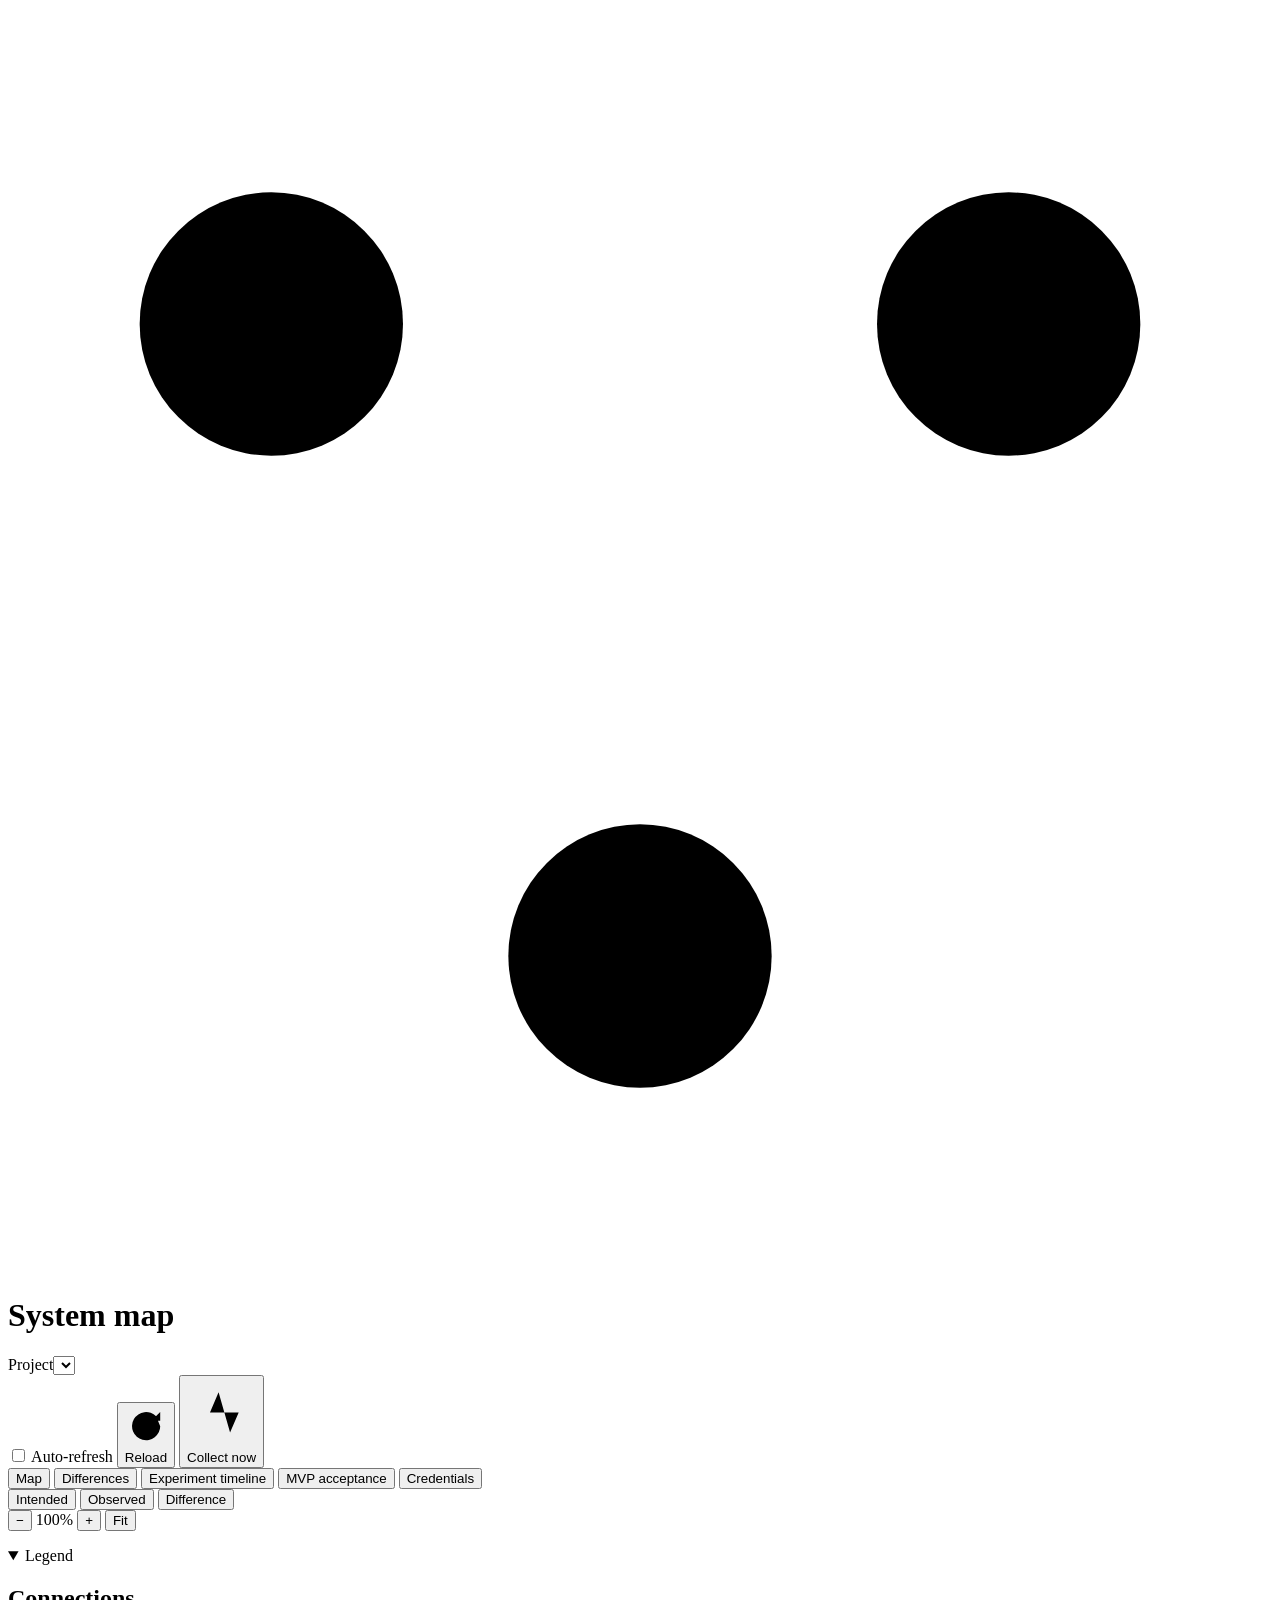
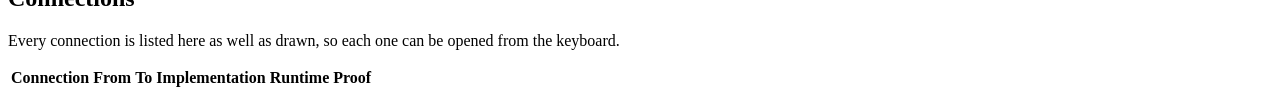
==== bin/system-map-ui/index.html @ d510fc17 "no-mistakes(review): Fix system map access, verification, and teardown" ====
<!doctype html>
<html lang="en">
<head>
<meta charset="utf-8">
<meta name="viewport" content="width=device-width, initial-scale=1">
<title>System map</title>
<link rel="icon" href="data:,">
<link rel="stylesheet" href="/app.css">
<script src="/app.js" defer></script>
</head>
<body>
<header class="bar">
  <div class="bar__brand">
    <svg class="bar__mark" viewBox="0 0 24 24" aria-hidden="true"><circle cx="5" cy="6" r="2.5"/><circle cx="19" cy="6" r="2.5"/><circle cx="12" cy="18" r="2.5"/><path d="M7.5 6h9M6.3 8.2l4.4 7.6M17.7 8.2l-4.4 7.6"/></svg>
    <h1 class="bar__title">System map</h1>
    <label class="bar__project"><span class="sr-only">Project</span><select id="project"></select></label>
  </div>
  <div class="bar__health" id="health" aria-live="polite"></div>
  <div class="bar__actions">
    <label class="toggle"><input type="checkbox" id="auto"> Auto-refresh</label>
    <button type="button" class="btn" id="reload" title="Re-read the latest published snapshot">
      <svg viewBox="0 0 24 24" aria-hidden="true"><path d="M20 12a8 8 0 1 1-2.3-5.6M20 4v5h-5"/></svg>Reload</button>
    <button type="button" class="btn btn--primary" id="collect" title="Run the read-only collectors now">
      <svg viewBox="0 0 24 24" aria-hidden="true"><path d="M4 12h4l3-7 4 14 3-7h2"/></svg>Collect now</button>
  </div>
</header>
<div id="banners" class="banners" aria-live="polite"></div>
<main class="page">
  <div class="tabs" role="tablist" aria-label="Views">
    <button role="tab" id="tab-map" aria-controls="view-map" aria-selected="true">Map</button>
    <button role="tab" id="tab-diff" aria-controls="view-diff" aria-selected="false" tabindex="-1">Differences <span class="count" id="diff-count"></span></button>
    <button role="tab" id="tab-life" aria-controls="view-life" aria-selected="false" tabindex="-1">Experiment timeline</button>
    <button role="tab" id="tab-accept" aria-controls="view-accept" aria-selected="false" tabindex="-1">MVP acceptance</button>
    <button role="tab" id="tab-cred" aria-controls="view-cred" aria-selected="false" tabindex="-1">Credentials</button>
  </div>

  <section id="view-map" role="tabpanel" aria-labelledby="tab-map" class="view view--map">
    <div class="map">
      <div class="map__toolbar">
        <div class="seg" role="radiogroup" aria-label="Lens">
          <button role="radio" data-lens="intended" aria-checked="false">Intended</button>
          <button role="radio" data-lens="observed" aria-checked="true">Observed</button>
          <button role="radio" data-lens="difference" aria-checked="false">Difference</button>
        </div>
        <div class="zoom" role="group" aria-label="Map size">
          <button type="button" class="btn btn--small" id="zoom-out" aria-label="Smaller map">−</button>
          <span class="zoom__level" id="zoom-level" aria-live="polite">100%</span>
          <button type="button" class="btn btn--small" id="zoom-in" aria-label="Larger map">+</button>
          <button type="button" class="btn btn--small" id="zoom-fit" aria-label="Toggle between actual size and fit to frame">Fit</button>
        </div>
        <p class="map__mode" id="mode-line"></p>
      </div>
      <div class="map__canvas" id="canvas"></div>
      <details class="legend" open>
        <summary>Legend</summary>
        <ul class="legend__list" id="legend"></ul>
      </details>
      <h2 class="h2">Connections</h2>
      <p class="hint">Every connection is listed here as well as drawn, so each one can be opened from the keyboard.</p>
      <div class="tablewrap"><table class="table" id="edge-table"><thead><tr><th scope="col">Connection</th><th scope="col">From</th><th scope="col">To</th><th scope="col">Implementation</th><th scope="col">Runtime</th><th scope="col">Proof</th></tr></thead><tbody></tbody></table></div>
    </div>
    <aside class="detail" id="detail" aria-label="Selected item" tabindex="-1"></aside>
  </section>

  <section id="view-diff" role="tabpanel" aria-labelledby="tab-diff" class="view" hidden>
    <div class="view__head">
      <h2 class="h2">Intended vs observed</h2>
      <div class="seg" role="radiogroup" aria-label="Discrepancy filter">
        <button role="radio" data-dfilter="open" aria-checked="true">Open</button>
        <button role="radio" data-dfilter="resolved" aria-checked="false">Resolved</button>
        <button role="radio" data-dfilter="all" aria-checked="false">All</button>
      </div>
    </div>
    <p class="hint">Each difference has a durable id. Linking one to an existing task (bin/fm-system-map.sh link) records ownership without creating a second task list.</p>
    <div class="tablewrap"><table class="table" id="diff-table"><thead><tr><th scope="col">Severity</th><th scope="col">What differs</th><th scope="col">Subject</th><th scope="col">Kind</th><th scope="col">Seen</th><th scope="col">Owner / links</th></tr></thead><tbody></tbody></table></div>
    <div id="diff-extra"></div>
  </section>

  <section id="view-life" role="tabpanel" aria-labelledby="tab-life" class="view" hidden>
    <h2 class="h2" id="life-title">Experiment timeline</h2>
    <p class="hint" id="life-desc"></p>
    <div class="tablewrap"><table class="table table--grid" id="life-table"></table></div>
  </section>

  <section id="view-accept" role="tabpanel" aria-labelledby="tab-accept" class="view" hidden>
    <h2 class="h2">MVP acceptance</h2>
    <p class="hint">Each criterion stands on its own version-bound evidence. There is no completion percentage.</p>
    <ol class="criteria" id="criteria"></ol>
  </section>

  <section id="view-cred" role="tabpanel" aria-labelledby="tab-cred" class="view" hidden>
    <h2 class="h2">Credentials</h2>
    <p class="hint">Purpose, owner and expiry only. Secret values are never recorded or shown.</p>
    <div class="tablewrap"><table class="table" id="cred-table"><thead><tr><th scope="col">Credential</th><th scope="col">Purpose</th><th scope="col">Owner</th><th scope="col">Expires</th><th scope="col">Used by</th></tr></thead><tbody></tbody></table></div>
  </section>
</main>
<noscript><p class="banner banner--danger">The system map needs JavaScript enabled.</p></noscript>
</body>
</html>
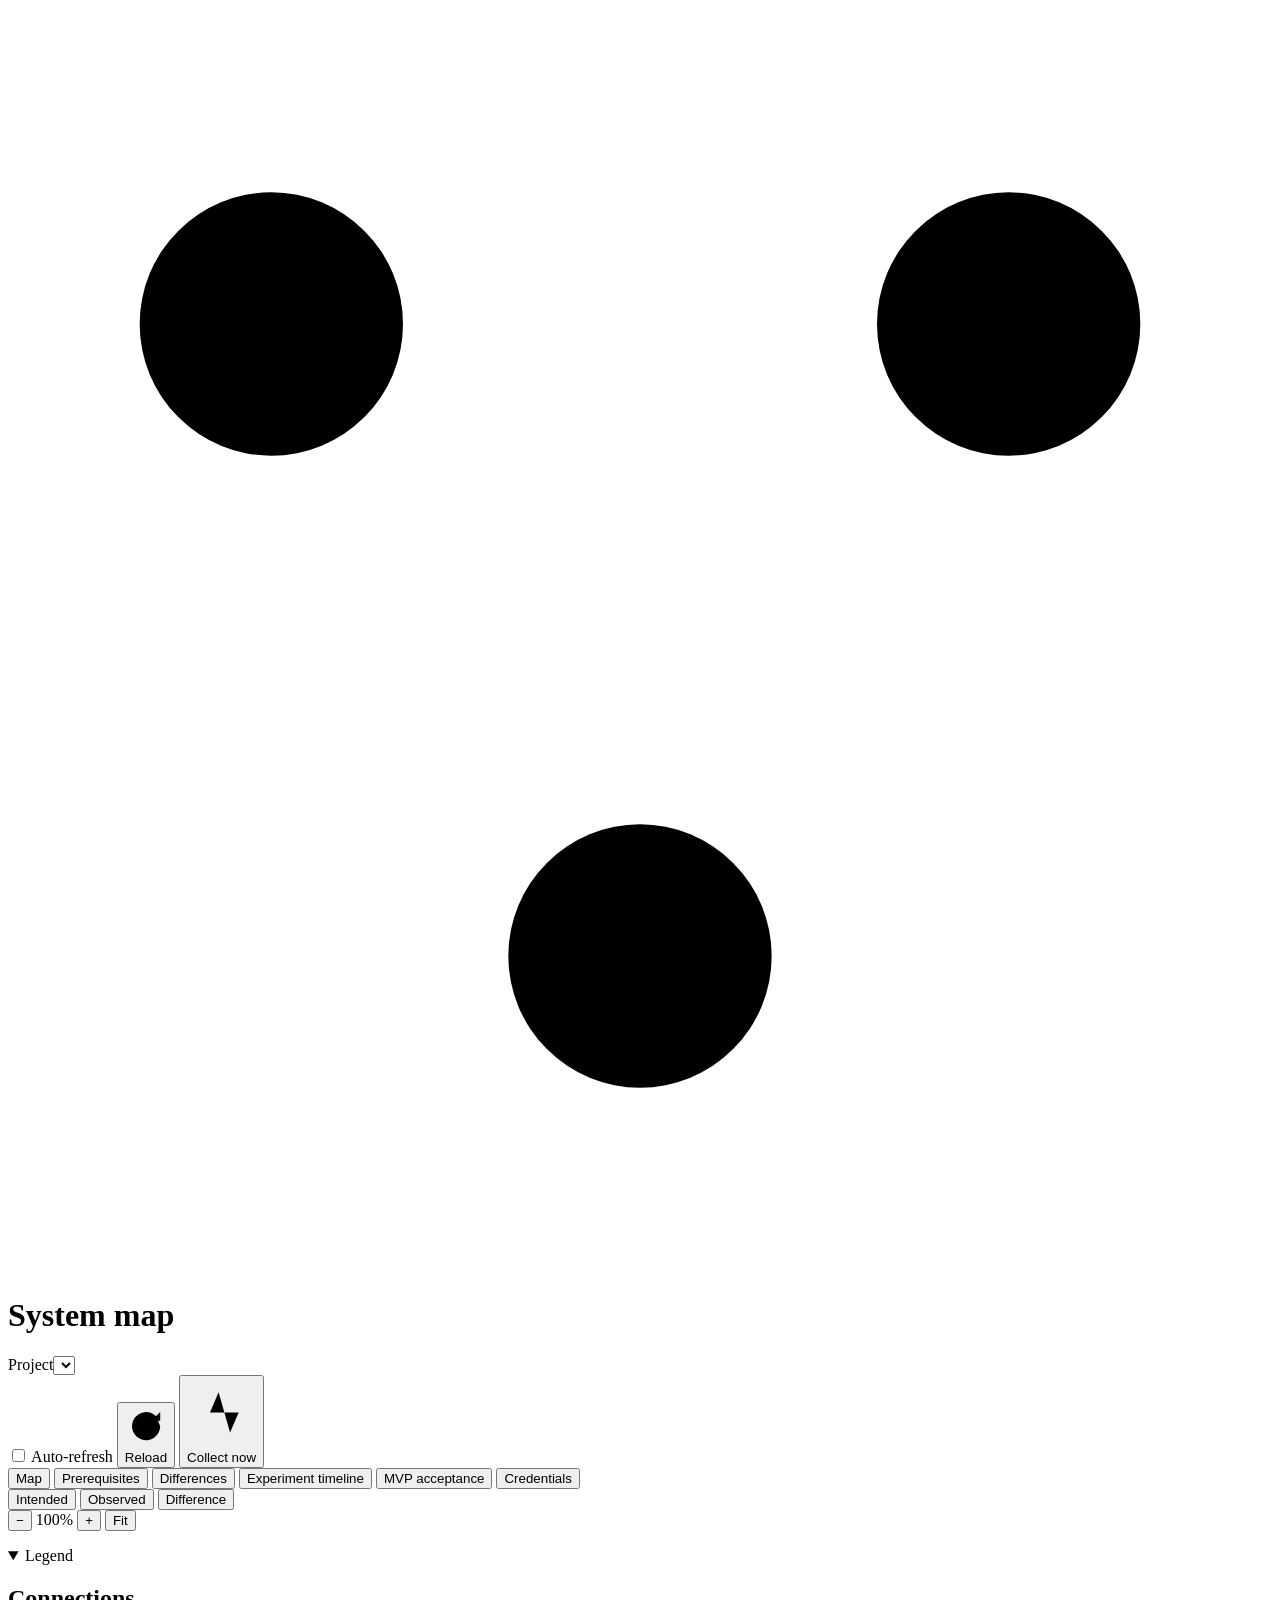
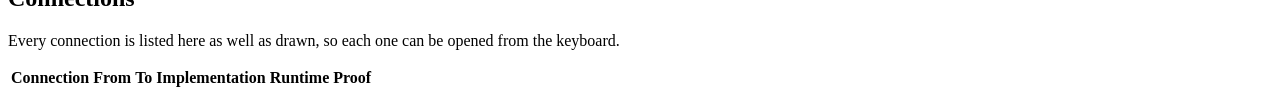
==== commit 91857ba3: "Expose system map prerequisites, lineage and delegated freshness" ====
--- a/bin/system-map-ui/index.html
+++ b/bin/system-map-ui/index.html
@@ -28,6 +28,7 @@
 <main class="page">
   <div class="tabs" role="tablist" aria-label="Views">
     <button role="tab" id="tab-map" aria-controls="view-map" aria-selected="true">Map</button>
+    <button role="tab" id="tab-ready" aria-controls="view-ready" aria-selected="false" tabindex="-1">Prerequisites</button>
     <button role="tab" id="tab-diff" aria-controls="view-diff" aria-selected="false" tabindex="-1">Differences <span class="count" id="diff-count"></span></button>
     <button role="tab" id="tab-life" aria-controls="view-life" aria-selected="false" tabindex="-1">Experiment timeline</button>
     <button role="tab" id="tab-accept" aria-controls="view-accept" aria-selected="false" tabindex="-1">MVP acceptance</button>
@@ -62,6 +63,12 @@
     <aside class="detail" id="detail" aria-label="Selected item" tabindex="-1"></aside>
   </section>
 
+  <section id="view-ready" role="tabpanel" aria-labelledby="tab-ready" class="view" hidden>
+    <h2 class="h2">Prerequisites and next proof</h2>
+    <p class="hint">Each phase shows resource coverage, technical observations and authorization separately. A present prerequisite does not demonstrate a phase.</p>
+    <div id="readiness"></div>
+  </section>
+
   <section id="view-diff" role="tabpanel" aria-labelledby="tab-diff" class="view" hidden>
     <div class="view__head">
       <h2 class="h2">Intended vs observed</h2>
@@ -90,7 +97,8 @@
 
   <section id="view-cred" role="tabpanel" aria-labelledby="tab-cred" class="view" hidden>
     <h2 class="h2">Credentials</h2>
-    <p class="hint">Purpose, owner and expiry only. Secret values are never recorded or shown.</p>
+    <p class="hint">Public metadata and renewal dependencies only. Full-window timing requires observed validity for the issuer chain; authorization remains separate.</p>
+    <div id="renewal-groups"></div>
     <div class="tablewrap"><table class="table" id="cred-table"><thead><tr><th scope="col">Credential</th><th scope="col">Purpose</th><th scope="col">Owner</th><th scope="col">Expires</th><th scope="col">Used by</th></tr></thead><tbody></tbody></table></div>
   </section>
 </main>
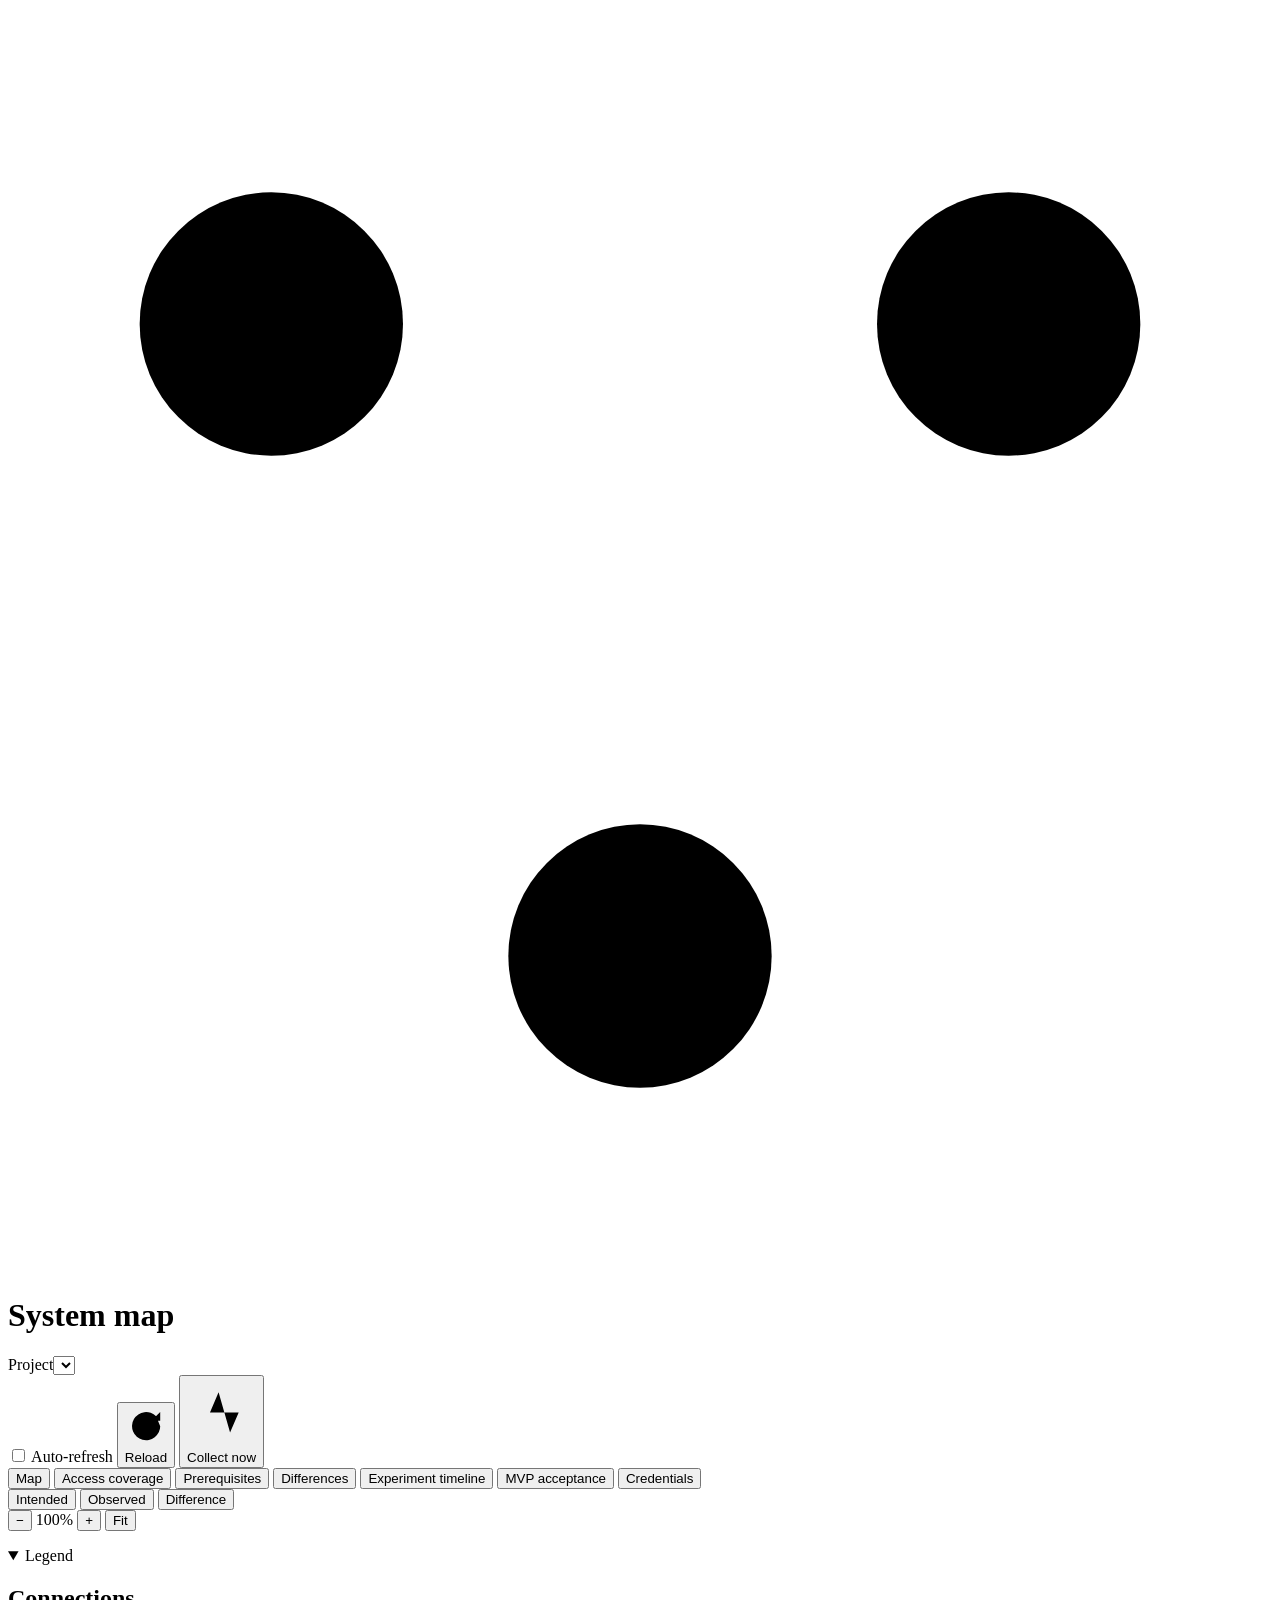
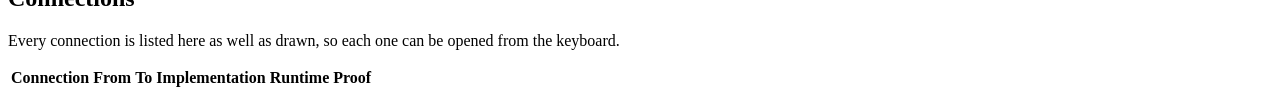
==== commit fe0d18f4: "Expose required access relationships and observed policy coverage in System Map" ====
--- a/bin/system-map-ui/index.html
+++ b/bin/system-map-ui/index.html
@@ -28,6 +28,7 @@
 <main class="page">
   <div class="tabs" role="tablist" aria-label="Views">
     <button role="tab" id="tab-map" aria-controls="view-map" aria-selected="true">Map</button>
+    <button role="tab" id="tab-access" aria-controls="view-access" aria-selected="false" tabindex="-1">Access coverage</button>
     <button role="tab" id="tab-ready" aria-controls="view-ready" aria-selected="false" tabindex="-1">Prerequisites</button>
     <button role="tab" id="tab-diff" aria-controls="view-diff" aria-selected="false" tabindex="-1">Differences <span class="count" id="diff-count"></span></button>
     <button role="tab" id="tab-life" aria-controls="view-life" aria-selected="false" tabindex="-1">Experiment timeline</button>
@@ -61,6 +62,12 @@
       <div class="tablewrap"><table class="table" id="edge-table"><thead><tr><th scope="col">Connection</th><th scope="col">From</th><th scope="col">To</th><th scope="col">Implementation</th><th scope="col">Runtime</th><th scope="col">Proof</th></tr></thead><tbody></tbody></table></div>
     </div>
     <aside class="detail" id="detail" aria-label="Selected item" tabindex="-1"></aside>
+  </section>
+
+  <section id="view-access" role="tabpanel" aria-labelledby="tab-access" class="view" hidden>
+    <h2 class="h2">Required access and observed coverage</h2>
+    <p class="hint">Who calls which operation on which resource, through which identity and policies. Baseline coverage and actual request proof are separate; effective access remains unknown.</p>
+    <div id="access"></div>
   </section>
 
   <section id="view-ready" role="tabpanel" aria-labelledby="tab-ready" class="view" hidden>
@@ -98,7 +105,6 @@
   <section id="view-cred" role="tabpanel" aria-labelledby="tab-cred" class="view" hidden>
     <h2 class="h2">Credentials</h2>
     <p class="hint">Public metadata and renewal dependencies only. Full-window timing requires observed validity for the issuer chain; authorization remains separate.</p>
-    <div id="renewal-groups"></div>
     <div class="tablewrap"><table class="table" id="cred-table"><thead><tr><th scope="col">Credential</th><th scope="col">Purpose</th><th scope="col">Owner</th><th scope="col">Expires</th><th scope="col">Used by</th></tr></thead><tbody></tbody></table></div>
   </section>
 </main>
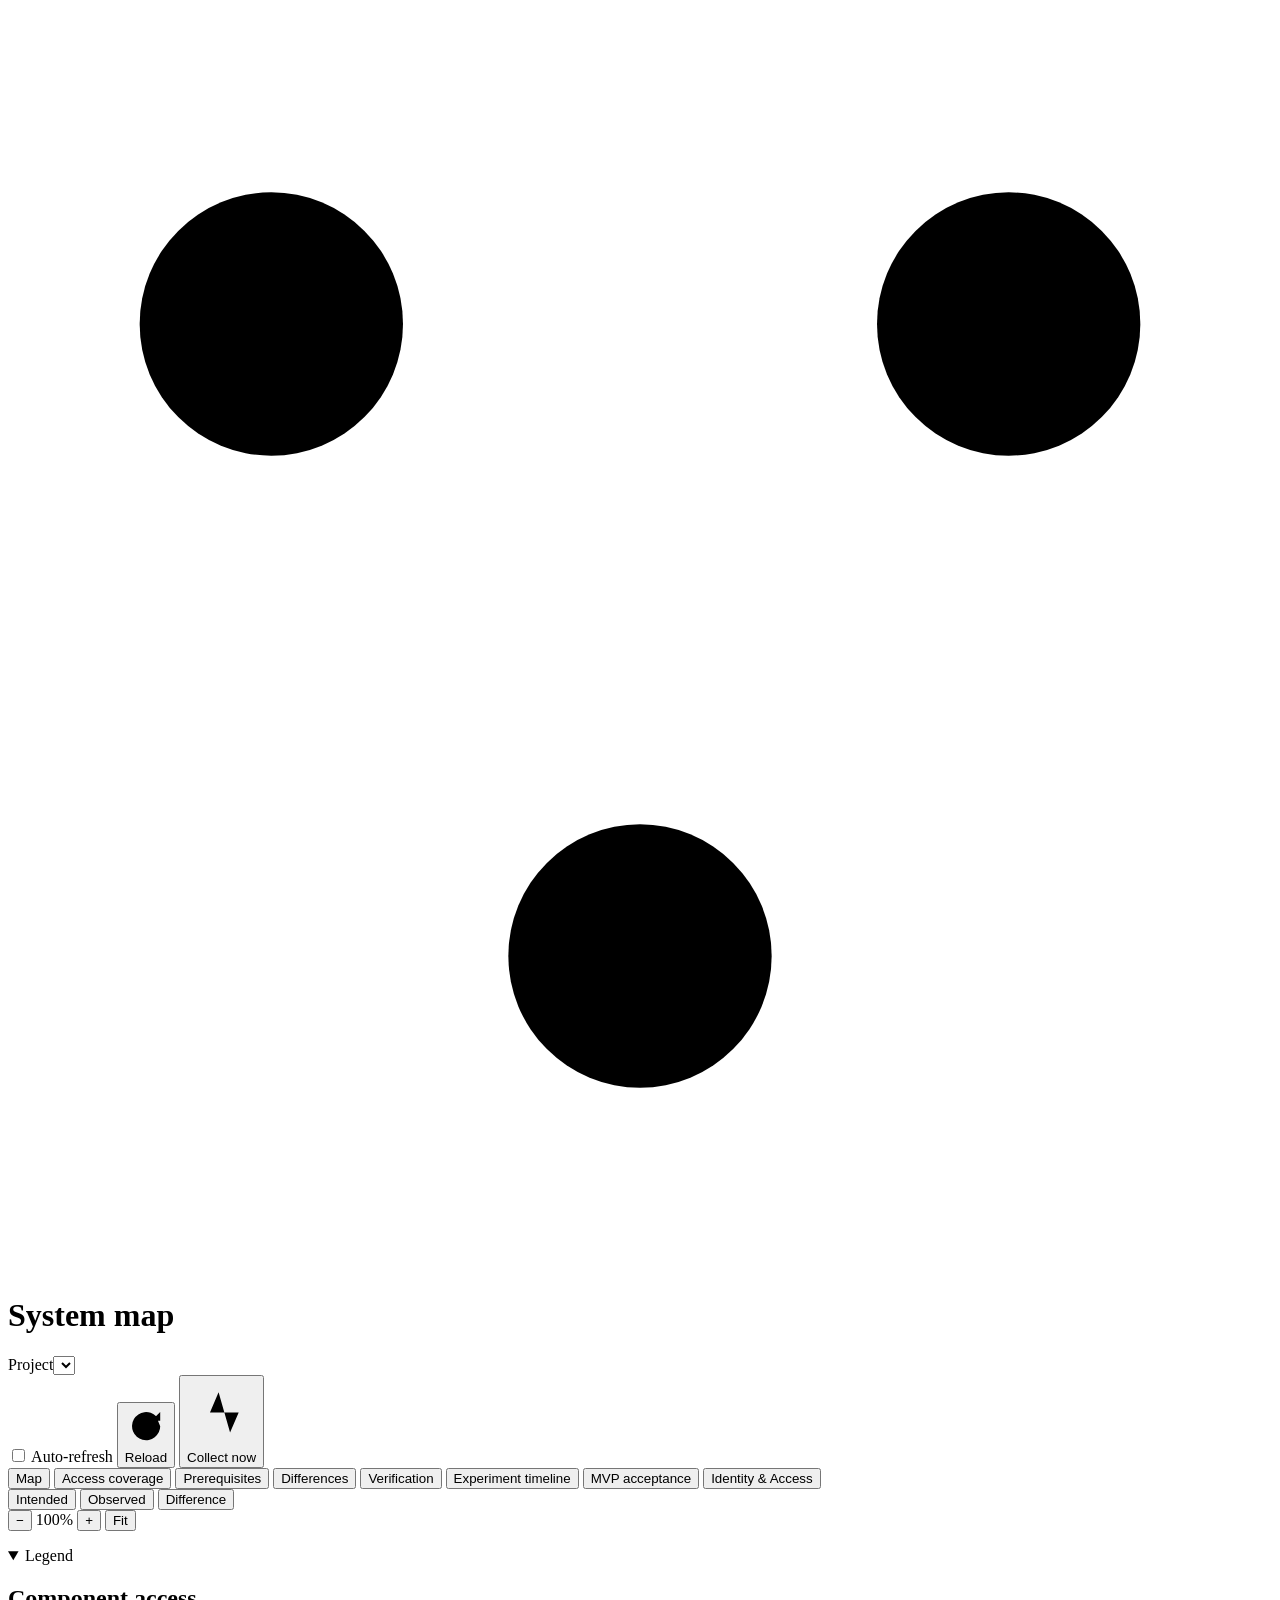
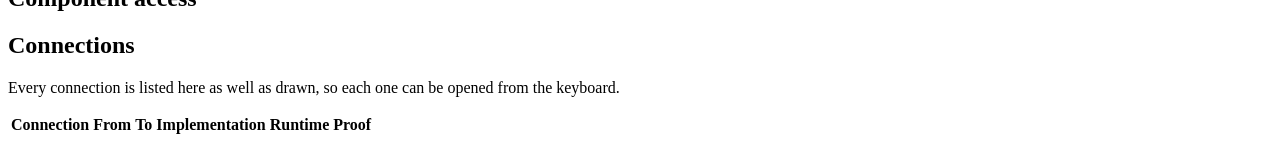
==== commit 5f3bf006: "Clarify system map access inventory and implementation gaps" ====
--- a/bin/system-map-ui/index.html
+++ b/bin/system-map-ui/index.html
@@ -31,9 +31,10 @@
     <button role="tab" id="tab-access" aria-controls="view-access" aria-selected="false" tabindex="-1">Access coverage</button>
     <button role="tab" id="tab-ready" aria-controls="view-ready" aria-selected="false" tabindex="-1">Prerequisites</button>
     <button role="tab" id="tab-diff" aria-controls="view-diff" aria-selected="false" tabindex="-1">Differences <span class="count" id="diff-count"></span></button>
+    <button role="tab" id="tab-verify" aria-controls="view-verify" aria-selected="false" tabindex="-1">Verification</button>
     <button role="tab" id="tab-life" aria-controls="view-life" aria-selected="false" tabindex="-1">Experiment timeline</button>
     <button role="tab" id="tab-accept" aria-controls="view-accept" aria-selected="false" tabindex="-1">MVP acceptance</button>
-    <button role="tab" id="tab-cred" aria-controls="view-cred" aria-selected="false" tabindex="-1">Credentials</button>
+    <button role="tab" id="tab-cred" aria-controls="view-cred" aria-selected="false" tabindex="-1">Identity &amp; Access</button>
   </div>
 
   <section id="view-map" role="tabpanel" aria-labelledby="tab-map" class="view view--map">
@@ -57,6 +58,8 @@
         <summary>Legend</summary>
         <ul class="legend__list" id="legend"></ul>
       </details>
+      <h2 class="h2">Component access</h2>
+      <div id="component-access"></div>
       <h2 class="h2">Connections</h2>
       <p class="hint">Every connection is listed here as well as drawn, so each one can be opened from the keyboard.</p>
       <div class="tablewrap"><table class="table" id="edge-table"><thead><tr><th scope="col">Connection</th><th scope="col">From</th><th scope="col">To</th><th scope="col">Implementation</th><th scope="col">Runtime</th><th scope="col">Proof</th></tr></thead><tbody></tbody></table></div>
@@ -78,16 +81,27 @@
 
   <section id="view-diff" role="tabpanel" aria-labelledby="tab-diff" class="view" hidden>
     <div class="view__head">
-      <h2 class="h2">Intended vs observed</h2>
+      <h2 class="h2">Implementation &amp; deployment gaps</h2>
       <div class="seg" role="radiogroup" aria-label="Discrepancy filter">
         <button role="radio" data-dfilter="open" aria-checked="true">Open</button>
         <button role="radio" data-dfilter="resolved" aria-checked="false">Resolved</button>
         <button role="radio" data-dfilter="all" aria-checked="false">All</button>
       </div>
     </div>
-    <p class="hint">Each difference has a durable id. Linking one to an existing task (bin/fm-system-map.sh link) records ownership without creating a second task list.</p>
-    <div class="tablewrap"><table class="table" id="diff-table"><thead><tr><th scope="col">Severity</th><th scope="col">What differs</th><th scope="col">Subject</th><th scope="col">Kind</th><th scope="col">Seen</th><th scope="col">Owner / links</th></tr></thead><tbody></tbody></table></div>
+    <p class="hint">Missing or incorrect implementation and deployment, plus urgent alerts. Runtime, maintenance and missing verification retain their own evidence and owners.</p>
+    <div class="access-filters">
+      <label>Show concerns<select id="diff-category"></select></label>
+      <label>Find a difference<input id="diff-query" type="search" placeholder="Capability, subject or evidence"></label>
+    </div>
+    <p id="diff-summary" class="hint" aria-live="polite"></p>
+    <div id="diff-list" class="difference-list"></div>
     <div id="diff-extra"></div>
+  </section>
+
+  <section id="view-verify" role="tabpanel" aria-labelledby="tab-verify" class="view" hidden>
+    <h2 class="h2">Missing observation &amp; current proof</h2>
+    <p class="hint">Unverified is not failed. Denied collector reads establish observation limits, not denial of service requests. MVP criteria and actual request proof keep their existing qualification rules.</p>
+    <div id="verification" class="difference-list"></div>
   </section>
 
   <section id="view-life" role="tabpanel" aria-labelledby="tab-life" class="view" hidden>
@@ -103,7 +117,12 @@
   </section>
 
   <section id="view-cred" role="tabpanel" aria-labelledby="tab-cred" class="view" hidden>
-    <h2 class="h2">Credentials</h2>
+    <h2 class="h2">Identity &amp; Access</h2>
+    <p class="hint">Shared identities, roles, policies and certificates remain single records. Find their consuming components here; operation and context unknowns remain in Access coverage.</p>
+    <label class="field">Find an identity, policy or certificate<input id="identity-query" type="search"></label>
+    <div id="identity-inventory"></div>
+    <h3 class="h3">Credential validity &amp; renewal</h3>
+    <div id="credential-differences" class="difference-list"></div>
     <p class="hint">Public metadata and renewal dependencies only. Full-window timing requires observed validity for the issuer chain; authorization remains separate.</p>
     <div class="tablewrap"><table class="table" id="cred-table"><thead><tr><th scope="col">Credential</th><th scope="col">Purpose</th><th scope="col">Owner</th><th scope="col">Expires</th><th scope="col">Used by</th></tr></thead><tbody></tbody></table></div>
   </section>
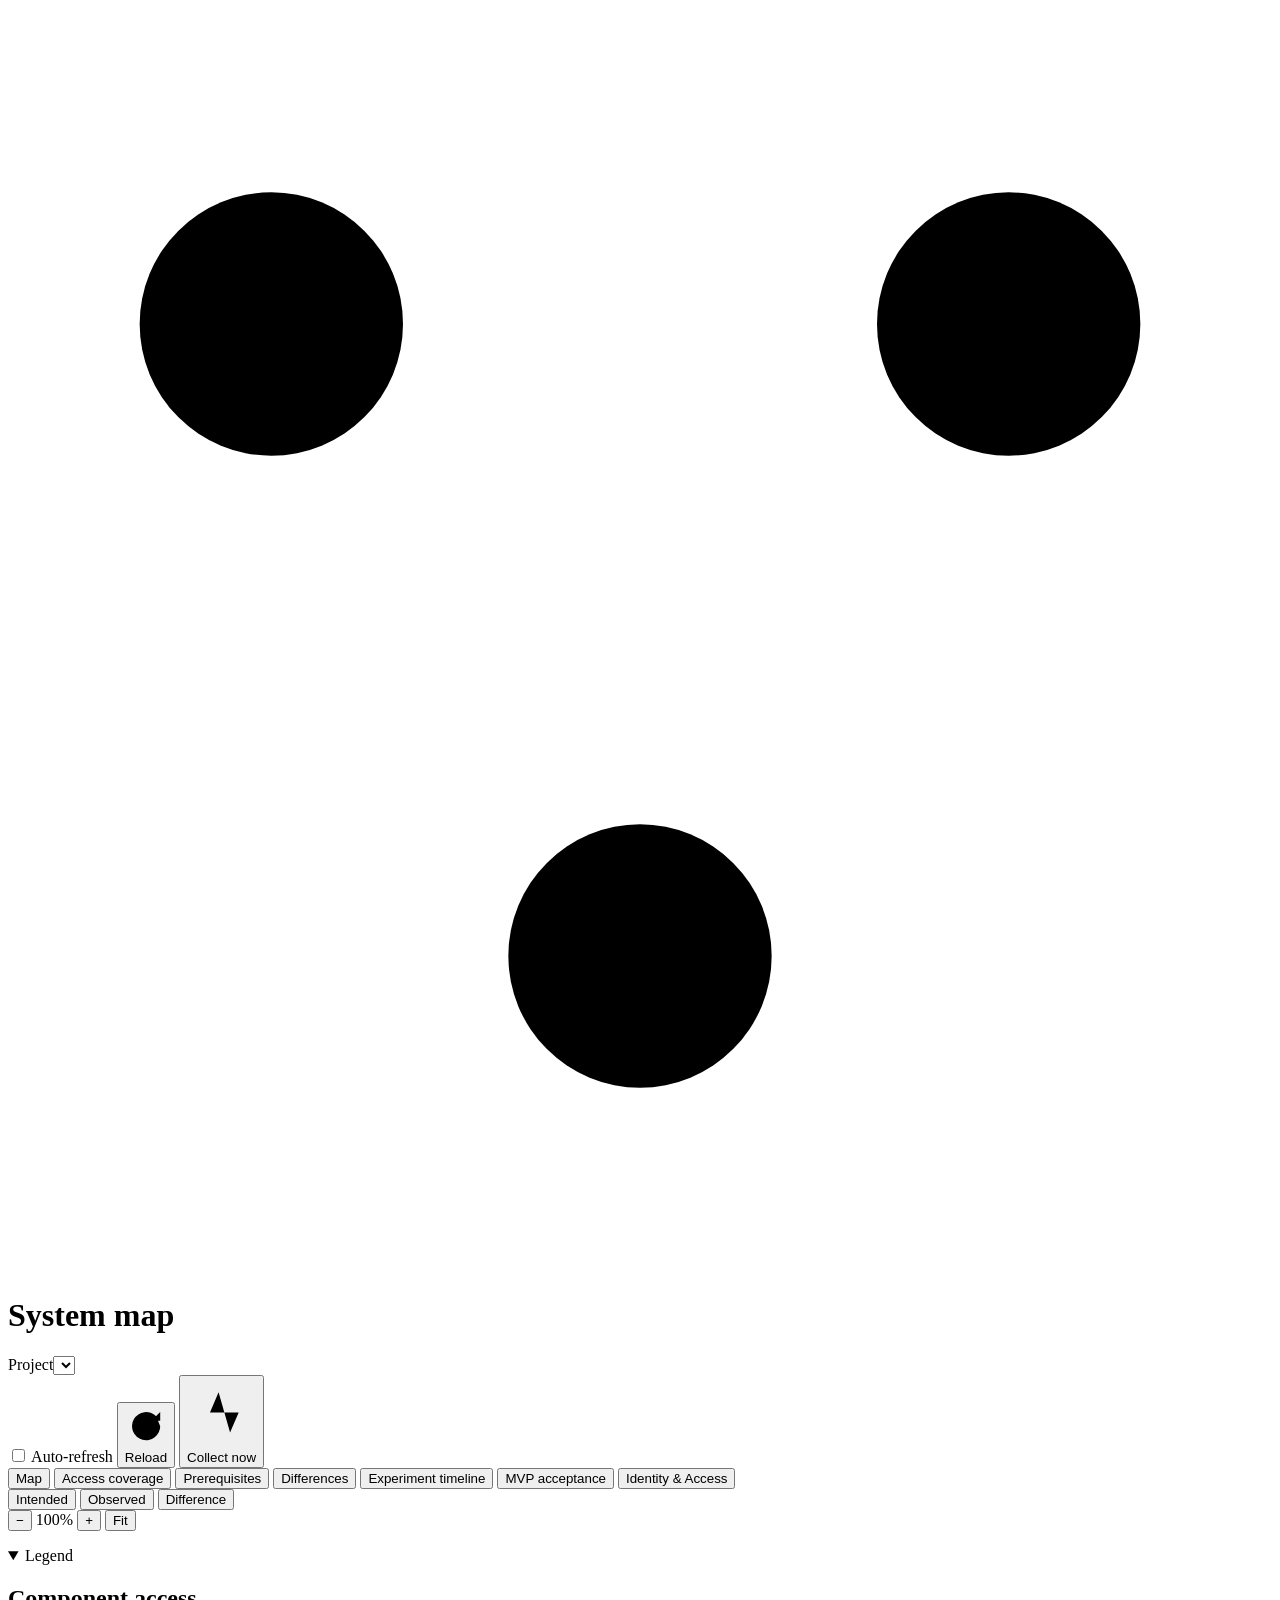
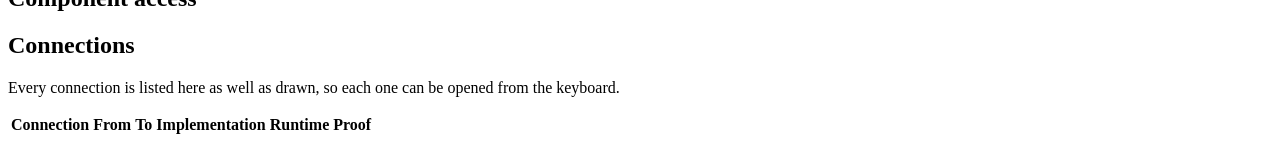
==== commit 46e21cc6: "no-mistakes(review): Fix System Map overview, IAM connections, and classification" ====
--- a/bin/system-map-ui/index.html
+++ b/bin/system-map-ui/index.html
@@ -31,7 +31,6 @@
     <button role="tab" id="tab-access" aria-controls="view-access" aria-selected="false" tabindex="-1">Access coverage</button>
     <button role="tab" id="tab-ready" aria-controls="view-ready" aria-selected="false" tabindex="-1">Prerequisites</button>
     <button role="tab" id="tab-diff" aria-controls="view-diff" aria-selected="false" tabindex="-1">Differences <span class="count" id="diff-count"></span></button>
-    <button role="tab" id="tab-verify" aria-controls="view-verify" aria-selected="false" tabindex="-1">Verification</button>
     <button role="tab" id="tab-life" aria-controls="view-life" aria-selected="false" tabindex="-1">Experiment timeline</button>
     <button role="tab" id="tab-accept" aria-controls="view-accept" aria-selected="false" tabindex="-1">MVP acceptance</button>
     <button role="tab" id="tab-cred" aria-controls="view-cred" aria-selected="false" tabindex="-1">Identity &amp; Access</button>
@@ -98,12 +97,6 @@
     <div id="diff-extra"></div>
   </section>
 
-  <section id="view-verify" role="tabpanel" aria-labelledby="tab-verify" class="view" hidden>
-    <h2 class="h2">Missing observation &amp; current proof</h2>
-    <p class="hint">Unverified is not failed. Denied collector reads establish observation limits, not denial of service requests. MVP criteria and actual request proof keep their existing qualification rules.</p>
-    <div id="verification" class="difference-list"></div>
-  </section>
-
   <section id="view-life" role="tabpanel" aria-labelledby="tab-life" class="view" hidden>
     <h2 class="h2" id="life-title">Experiment timeline</h2>
     <p class="hint" id="life-desc"></p>
@@ -121,6 +114,8 @@
     <p class="hint">Shared identities, roles, policies and certificates remain single records. Find their consuming components here; operation and context unknowns remain in Access coverage.</p>
     <label class="field">Find an identity, policy or certificate<input id="identity-query" type="search"></label>
     <div id="identity-inventory"></div>
+    <h3 class="h3">Identity connections</h3>
+    <div id="identity-connections"></div>
     <h3 class="h3">Credential validity &amp; renewal</h3>
     <div id="credential-differences" class="difference-list"></div>
     <p class="hint">Public metadata and renewal dependencies only. Full-window timing requires observed validity for the issuer chain; authorization remains separate.</p>
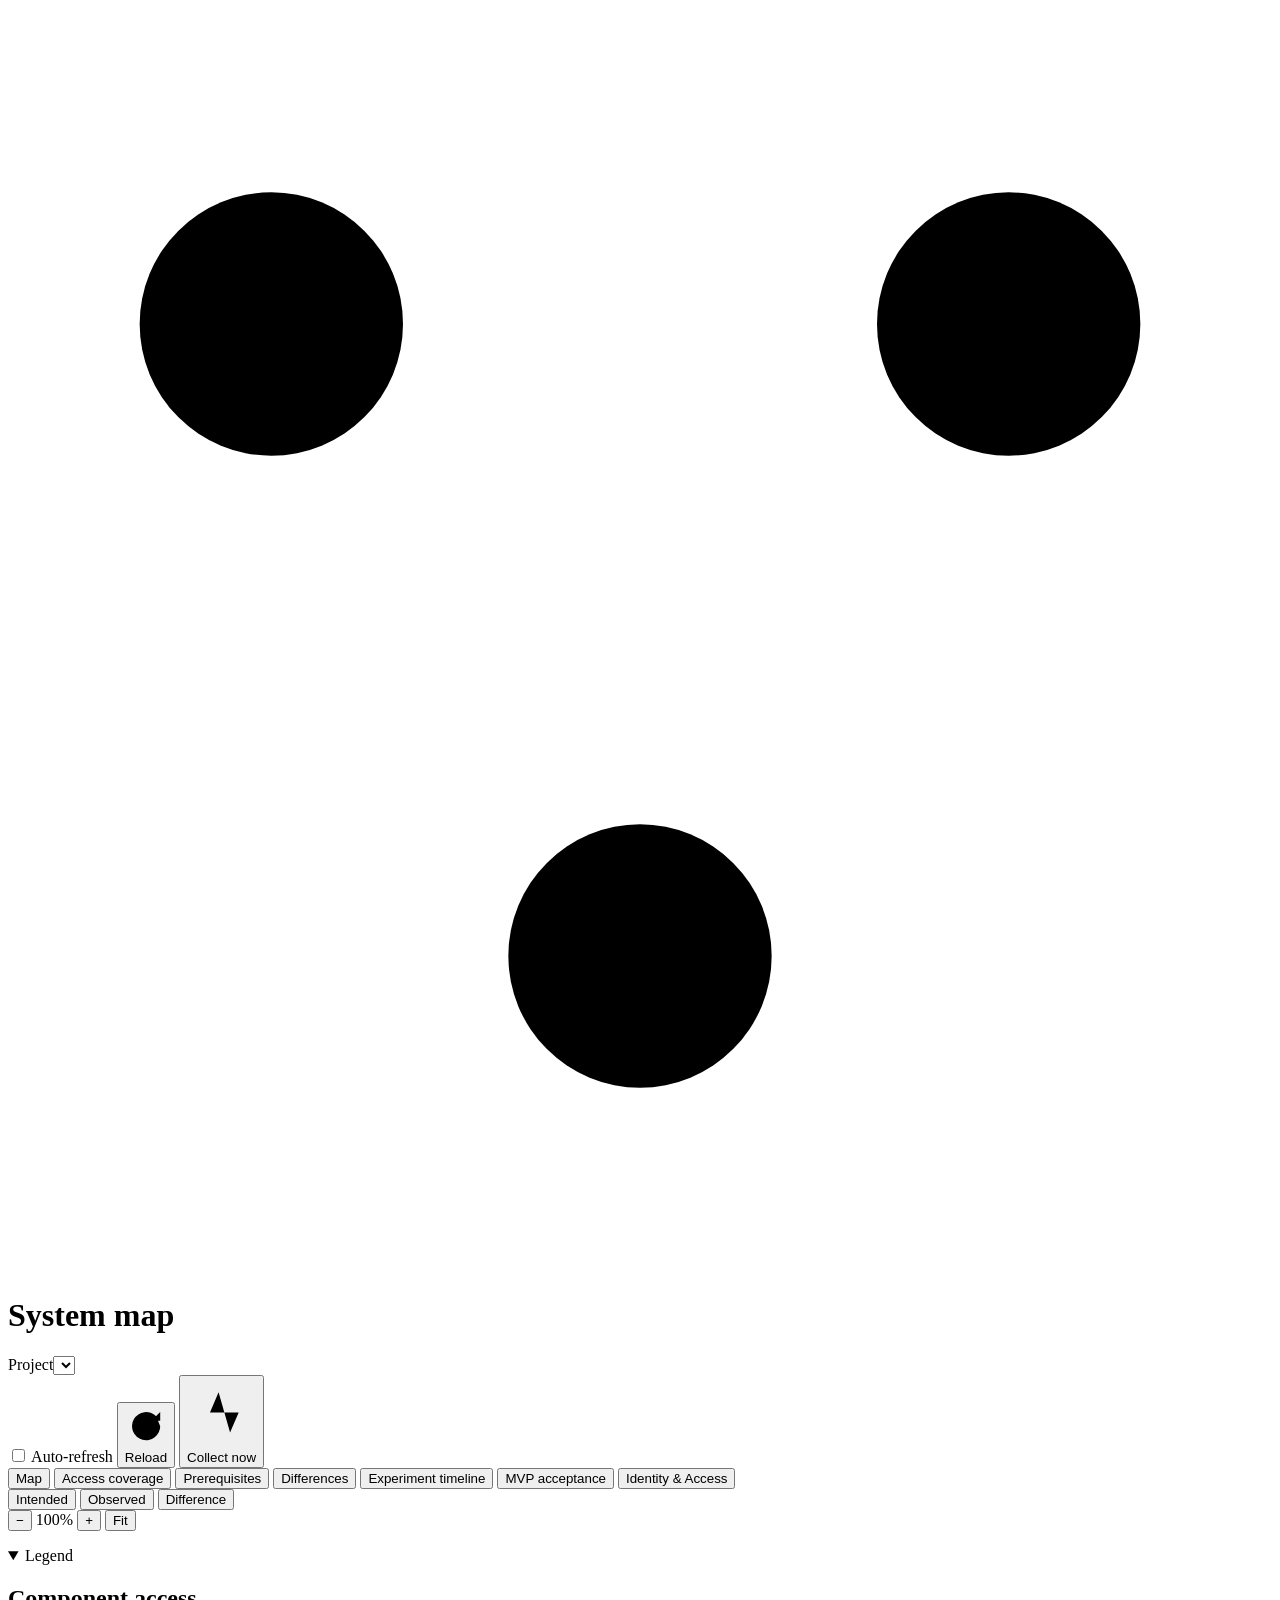
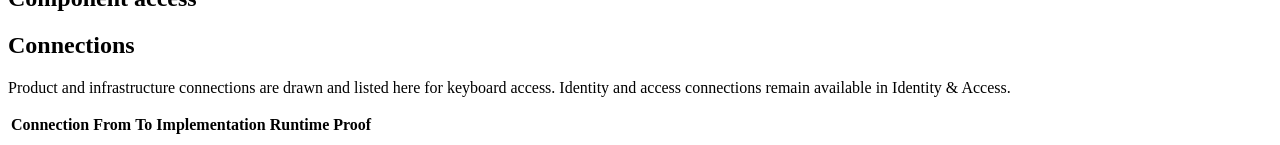
==== commit 31ef8d87: "no-mistakes(document): Correct System Map connection hint" ====
--- a/bin/system-map-ui/index.html
+++ b/bin/system-map-ui/index.html
@@ -60,7 +60,7 @@
       <h2 class="h2">Component access</h2>
       <div id="component-access"></div>
       <h2 class="h2">Connections</h2>
-      <p class="hint">Every connection is listed here as well as drawn, so each one can be opened from the keyboard.</p>
+      <p class="hint">Product and infrastructure connections are drawn and listed here for keyboard access. Identity and access connections remain available in Identity &amp; Access.</p>
       <div class="tablewrap"><table class="table" id="edge-table"><thead><tr><th scope="col">Connection</th><th scope="col">From</th><th scope="col">To</th><th scope="col">Implementation</th><th scope="col">Runtime</th><th scope="col">Proof</th></tr></thead><tbody></tbody></table></div>
     </div>
     <aside class="detail" id="detail" aria-label="Selected item" tabindex="-1"></aside>
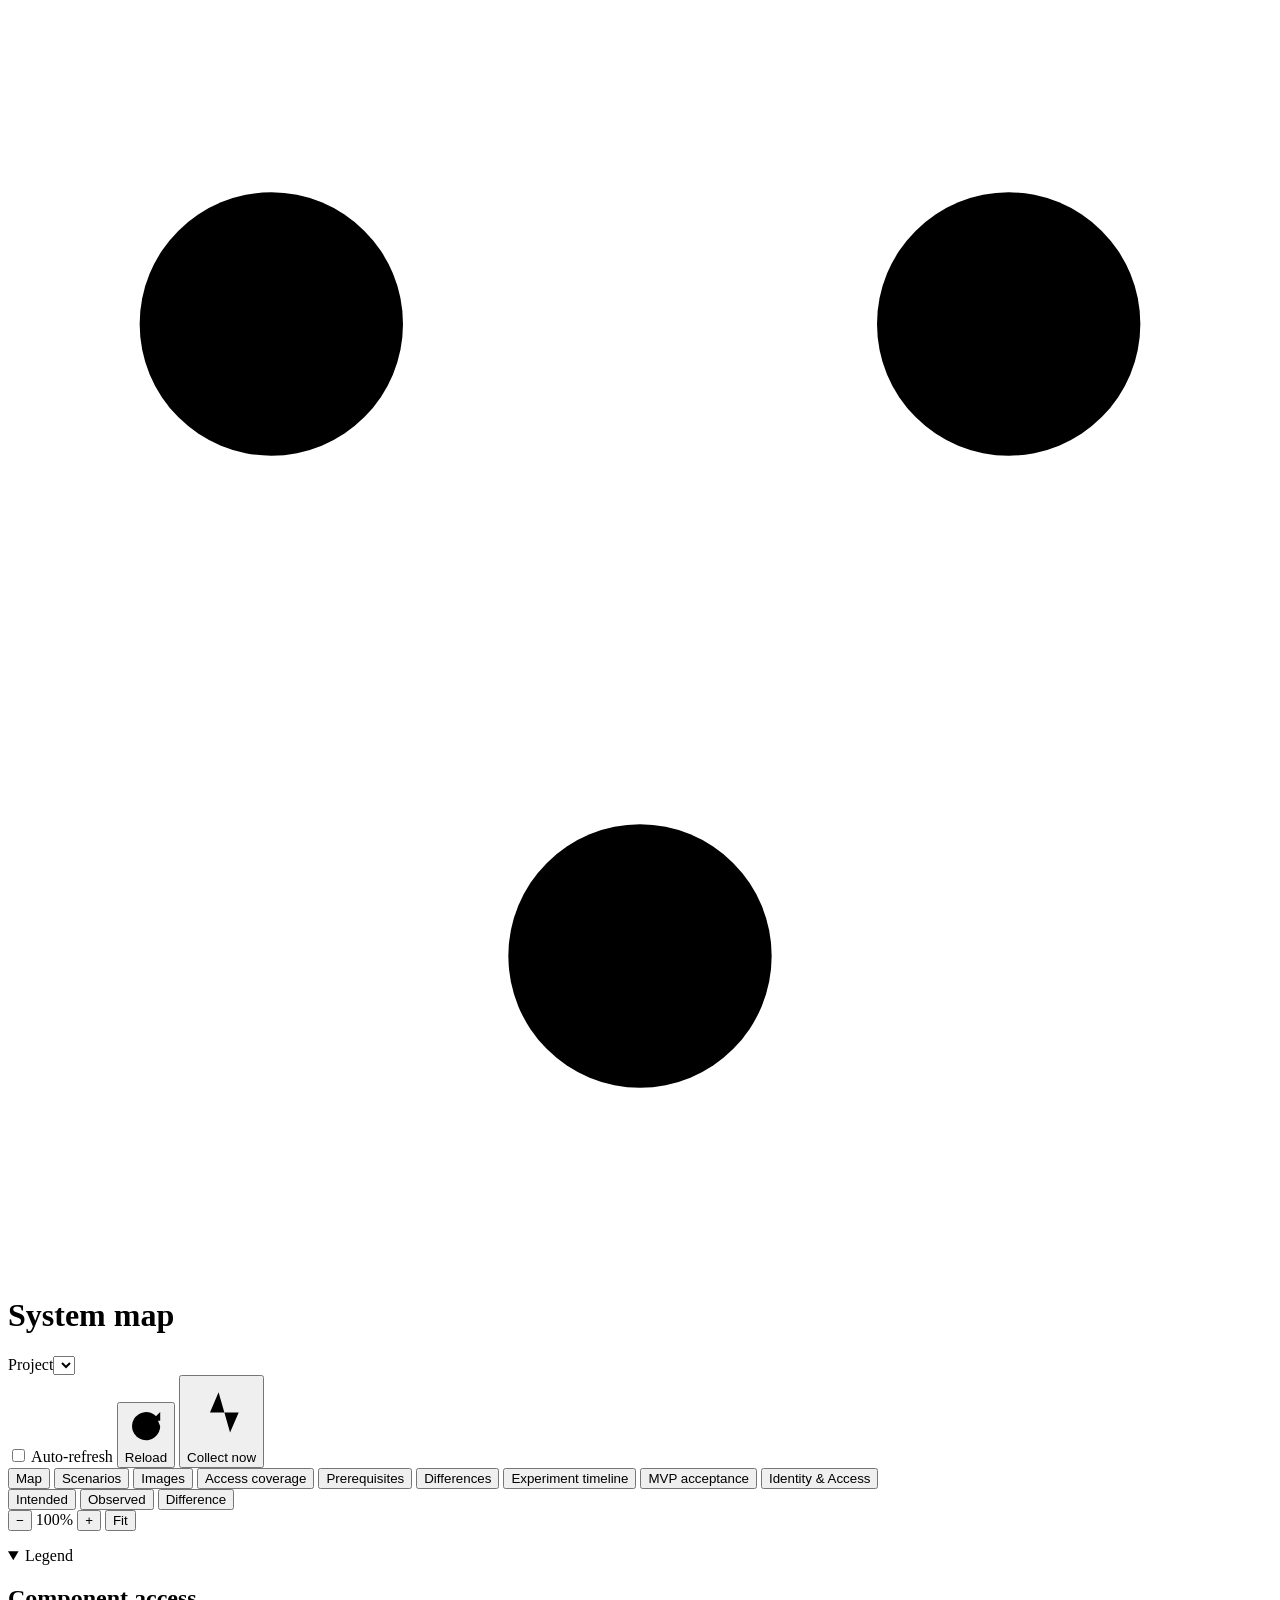
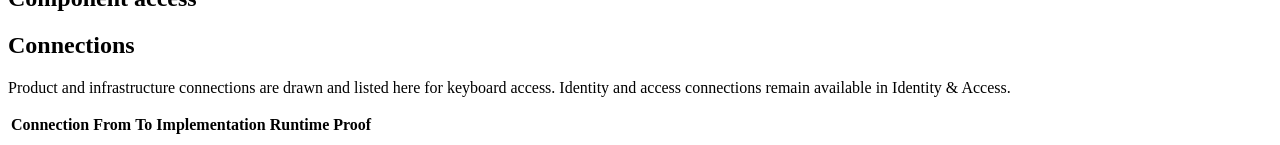
==== commit cee05eed: "Add optional scenario and image views to the local system map" ====
--- a/bin/system-map-ui/index.html
+++ b/bin/system-map-ui/index.html
@@ -28,6 +28,8 @@
 <main class="page">
   <div class="tabs" role="tablist" aria-label="Views">
     <button role="tab" id="tab-map" aria-controls="view-map" aria-selected="true">Map</button>
+    <button role="tab" id="tab-scenarios" aria-controls="view-scenarios" aria-selected="false" tabindex="-1">Scenarios</button>
+    <button role="tab" id="tab-images" aria-controls="view-images" aria-selected="false" tabindex="-1">Images</button>
     <button role="tab" id="tab-access" aria-controls="view-access" aria-selected="false" tabindex="-1">Access coverage</button>
     <button role="tab" id="tab-ready" aria-controls="view-ready" aria-selected="false" tabindex="-1">Prerequisites</button>
     <button role="tab" id="tab-diff" aria-controls="view-diff" aria-selected="false" tabindex="-1">Differences <span class="count" id="diff-count"></span></button>
@@ -64,6 +66,30 @@
       <div class="tablewrap"><table class="table" id="edge-table"><thead><tr><th scope="col">Connection</th><th scope="col">From</th><th scope="col">To</th><th scope="col">Implementation</th><th scope="col">Runtime</th><th scope="col">Proof</th></tr></thead><tbody></tbody></table></div>
     </div>
     <aside class="detail" id="detail" aria-label="Selected item" tabindex="-1"></aside>
+  </section>
+
+  <section id="view-scenarios" role="tabpanel" aria-labelledby="tab-scenarios" class="view" hidden>
+    <h2 class="h2">Selected scenarios</h2>
+    <p class="hint">Candidate blueprints, required source images and unresolved physical bindings. Storage availability, actual wiring and live validation are independent.</p>
+    <div id="scenarios-health" class="catalog-health" aria-live="polite"></div>
+    <div class="access-filters">
+      <label>Find a family, objective or image<input id="scenarios-query" type="search"></label>
+      <label>Wiring<select id="scenarios-filter"><option value="all">All</option><option value="unresolved">Unresolved</option><option value="unknown">Unknown</option><option value="wired">Wired</option></select></label>
+    </div>
+    <p id="scenarios-count" class="hint" aria-live="polite"></p>
+    <div id="scenarios-list" class="catalog-list"></div>
+  </section>
+
+  <section id="view-images" role="tabpanel" aria-labelledby="tab-images" class="view" hidden>
+    <h2 class="h2">Images and custody</h2>
+    <p class="hint">Required selected bindings, extra unbound candidates and platform support. A registry upload establishes storage custody only; it does not prove admission, wiring, boot or scenario success.</p>
+    <div id="images-health" class="catalog-health" aria-live="polite"></div>
+    <div class="access-filters">
+      <label>Find an image, digest or family<input id="images-query" type="search"></label>
+      <label>Image category<select id="images-filter"><option value="all">All</option><option value="selected-binding">Required selected binding</option><option value="unbound-candidate">Extra unbound candidate</option><option value="platform-support">Platform support</option></select></label>
+    </div>
+    <p id="images-count" class="hint" aria-live="polite"></p>
+    <div id="images-list" class="catalog-list"></div>
   </section>
 
   <section id="view-access" role="tabpanel" aria-labelledby="tab-access" class="view" hidden>
